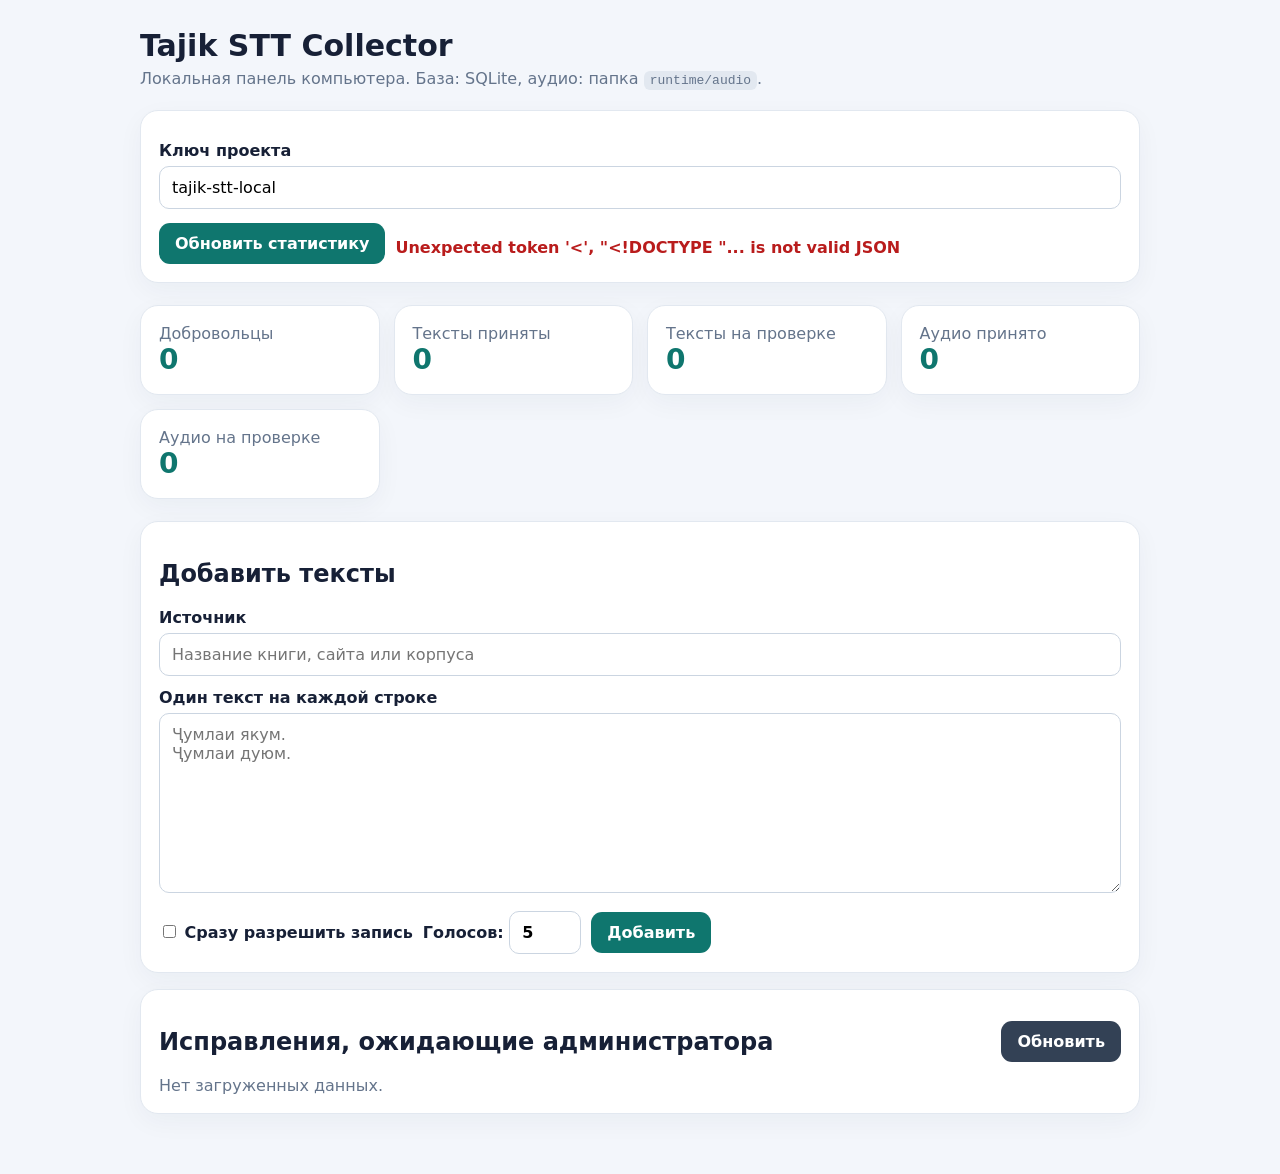
==== backend/admin.html @ f1344769 "v1.0 first-release" ====
<!doctype html>
<html lang="ru">
<head>
  <meta charset="utf-8">
  <meta name="viewport" content="width=device-width,initial-scale=1">
  <title>Tajik STT Collector — локальная панель</title>
  <style>
    :root { color-scheme: light; font-family: Inter, system-ui, sans-serif; background:#f3f6fb; color:#172036; }
    body { margin:0; }
    main { max-width:1000px; margin:0 auto; padding:28px 18px 60px; }
    h1 { margin:0 0 6px; font-size:30px; }
    .muted { color:#64748b; }
    .grid { display:grid; grid-template-columns:repeat(auto-fit,minmax(210px,1fr)); gap:14px; margin:22px 0; }
    .card { background:#fff; border:1px solid #e2e8f0; border-radius:18px; padding:18px; box-shadow:0 8px 26px #1e293b0b; }
    .stat { font-size:28px; font-weight:800; color:#0f766e; }
    label { display:block; font-weight:700; margin:12px 0 6px; }
    input,textarea,button,select { font:inherit; }
    input,textarea { width:100%; box-sizing:border-box; padding:11px 12px; border:1px solid #cbd5e1; border-radius:10px; }
    textarea { min-height:180px; resize:vertical; }
    button { border:0; border-radius:11px; padding:11px 16px; background:#0f766e; color:#fff; font-weight:800; cursor:pointer; }
    button.secondary { background:#334155; }
    button.danger { background:#b91c1c; }
    .row { display:flex; gap:10px; flex-wrap:wrap; align-items:center; margin-top:14px; }
    .row input[type=checkbox] { width:auto; }
    .review { padding:14px 0; border-top:1px solid #e2e8f0; }
    .review textarea { min-height:80px; }
    #message { min-height:24px; margin-top:12px; font-weight:700; }
    code { background:#e2e8f0; border-radius:6px; padding:2px 6px; }
  </style>
</head>
<body>
<main>
  <h1>Tajik STT Collector</h1>
  <div class="muted">Локальная панель компьютера. База: SQLite, аудио: папка <code>runtime/audio</code>.</div>

  <section class="card" style="margin-top:22px">
    <label for="key">Ключ проекта</label>
    <input id="key" value="tajik-stt-local" autocomplete="off">
    <div class="row">
      <button onclick="refreshAll()">Обновить статистику</button>
      <span id="message"></span>
    </div>
  </section>

  <section class="grid">
    <div class="card"><div class="muted">Добровольцы</div><div class="stat" id="volunteers">0</div></div>
    <div class="card"><div class="muted">Тексты приняты</div><div class="stat" id="textsApproved">0</div></div>
    <div class="card"><div class="muted">Тексты на проверке</div><div class="stat" id="textsPending">0</div></div>
    <div class="card"><div class="muted">Аудио принято</div><div class="stat" id="audioApproved">0</div></div>
    <div class="card"><div class="muted">Аудио на проверке</div><div class="stat" id="audioPending">0</div></div>
  </section>

  <section class="card">
    <h2>Добавить тексты</h2>
    <label for="source">Источник</label>
    <input id="source" placeholder="Название книги, сайта или корпуса">
    <label for="texts">Один текст на каждой строке</label>
    <textarea id="texts" placeholder="Ҷумлаи якум.&#10;Ҷумлаи дуюм."></textarea>
    <div class="row">
      <label style="margin:0"><input id="approved" type="checkbox"> Сразу разрешить запись</label>
      <label style="margin:0">Голосов: <input id="voices" type="number" value="5" min="1" max="20" style="width:72px"></label>
      <button onclick="importTexts()">Добавить</button>
    </div>
  </section>

  <section class="card" style="margin-top:16px">
    <div class="row" style="justify-content:space-between;margin-top:0">
      <h2>Исправления, ожидающие администратора</h2>
      <button class="secondary" onclick="loadCorrections()">Обновить</button>
    </div>
    <div id="corrections" class="muted">Нет загруженных данных.</div>
  </section>
</main>
<script>
const keyInput = document.getElementById('key');
keyInput.value = localStorage.getItem('tajikCollectorKey') || 'tajik-stt-local';
keyInput.addEventListener('change', () => localStorage.setItem('tajikCollectorKey', keyInput.value));

async function api(path, options = {}) {
  const headers = Object.assign({'X-Project-Key': keyInput.value}, options.headers || {});
  const response = await fetch(path, Object.assign({}, options, {headers}));
  const data = await response.json();
  if (!response.ok) throw new Error(data.error || `HTTP ${response.status}`);
  return data;
}

function showMessage(text, error = false) {
  const target = document.getElementById('message');
  target.textContent = text;
  target.style.color = error ? '#b91c1c' : '#0f766e';
}

async function refreshStats() {
  const data = await api('/api/v1/stats');
  document.getElementById('volunteers').textContent = data.volunteers || 0;
  document.getElementById('textsApproved').textContent = data.texts.approved || 0;
  document.getElementById('textsPending').textContent = data.texts.pending_review || 0;
  document.getElementById('audioApproved').textContent = data.recordings.approved || 0;
  document.getElementById('audioPending').textContent = data.recordings.pending || 0;
}

async function importTexts() {
  const lines = document.getElementById('texts').value.split(/\r?\n/).map(x => x.trim()).filter(Boolean);
  if (!lines.length) return showMessage('Вставьте хотя бы один текст.', true);
  try {
    const result = await api('/api/v1/admin/texts/import', {
      method: 'POST',
      headers: {'Content-Type': 'application/json'},
      body: JSON.stringify({
        texts: lines,
        source: document.getElementById('source').value,
        approved: document.getElementById('approved').checked,
        required_recordings: Number(document.getElementById('voices').value || 5)
      })
    });
    document.getElementById('texts').value = '';
    showMessage(`Добавлено: ${result.inserted}; дубликатов: ${result.duplicates}; пропущено: ${result.skipped}`);
    await refreshStats();
  } catch (error) { showMessage(error.message, true); }
}

async function loadCorrections() {
  const root = document.getElementById('corrections');
  const data = await api('/api/v1/admin/texts/needs-admin');
  root.replaceChildren();
  if (!data.texts.length) {
    root.textContent = 'Исправлений пока нет.';
    return;
  }
  for (const item of data.texts) {
    const block = document.createElement('div');
    block.className = 'review';
    const info = document.createElement('div');
    info.textContent = `#${item.id} — ${item.source || 'без источника'}`;
    info.className = 'muted';
    const area = document.createElement('textarea');
    area.value = item.corrections || item.content;
    const original = document.createElement('p');
    original.textContent = `Оригинал: ${item.content}`;
    const row = document.createElement('div');
    row.className = 'row';
    const accept = document.createElement('button');
    accept.textContent = 'Принять исправление';
    accept.onclick = () => resolveText(item.id, 'approve', area.value);
    const reject = document.createElement('button');
    reject.className = 'danger';
    reject.textContent = 'Отклонить текст';
    reject.onclick = () => resolveText(item.id, 'reject', item.content);
    row.append(accept, reject);
    block.append(info, original, area, row);
    root.append(block);
  }
}

async function resolveText(textId, action, content) {
  try {
    await api('/api/v1/admin/texts/resolve', {
      method: 'POST', headers: {'Content-Type': 'application/json'},
      body: JSON.stringify({text_id: textId, action, content})
    });
    showMessage(`Текст #${textId} обработан.`);
    await refreshAll();
  } catch (error) { showMessage(error.message, true); }
}

async function refreshAll() {
  try { await Promise.all([refreshStats(), loadCorrections()]); showMessage('Готово.'); }
  catch (error) { showMessage(error.message, true); }
}
refreshAll();
</script>
</body>
</html>
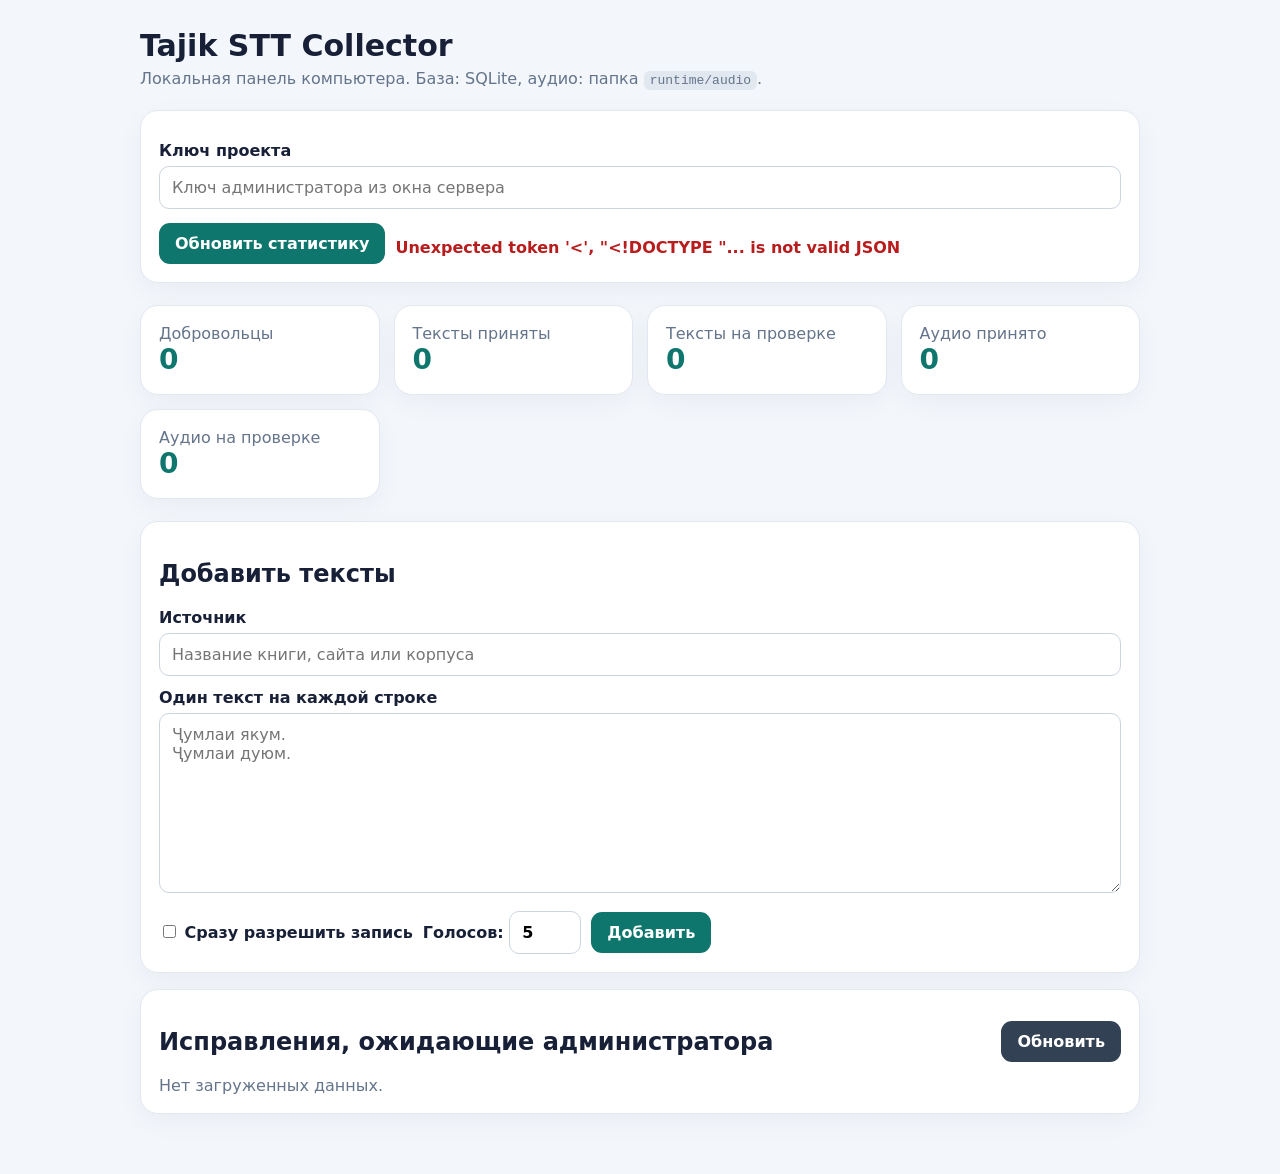
==== commit 0d471bc3: "Online PC server: update backend/admin.html" ====
--- a/backend/admin.html
+++ b/backend/admin.html
@@ -35,7 +35,7 @@
 
   <section class="card" style="margin-top:22px">
     <label for="key">Ключ проекта</label>
-    <input id="key" value="tajik-stt-local" autocomplete="off">
+    <input id="key" placeholder="Ключ администратора из окна сервера" autocomplete="off">
     <div class="row">
       <button onclick="refreshAll()">Обновить статистику</button>
       <span id="message"></span>
@@ -73,7 +73,7 @@
 </main>
 <script>
 const keyInput = document.getElementById('key');
-keyInput.value = localStorage.getItem('tajikCollectorKey') || 'tajik-stt-local';
+keyInput.value = localStorage.getItem('tajikCollectorKey') || '';
 keyInput.addEventListener('change', () => localStorage.setItem('tajikCollectorKey', keyInput.value));
 
 async function api(path, options = {}) {
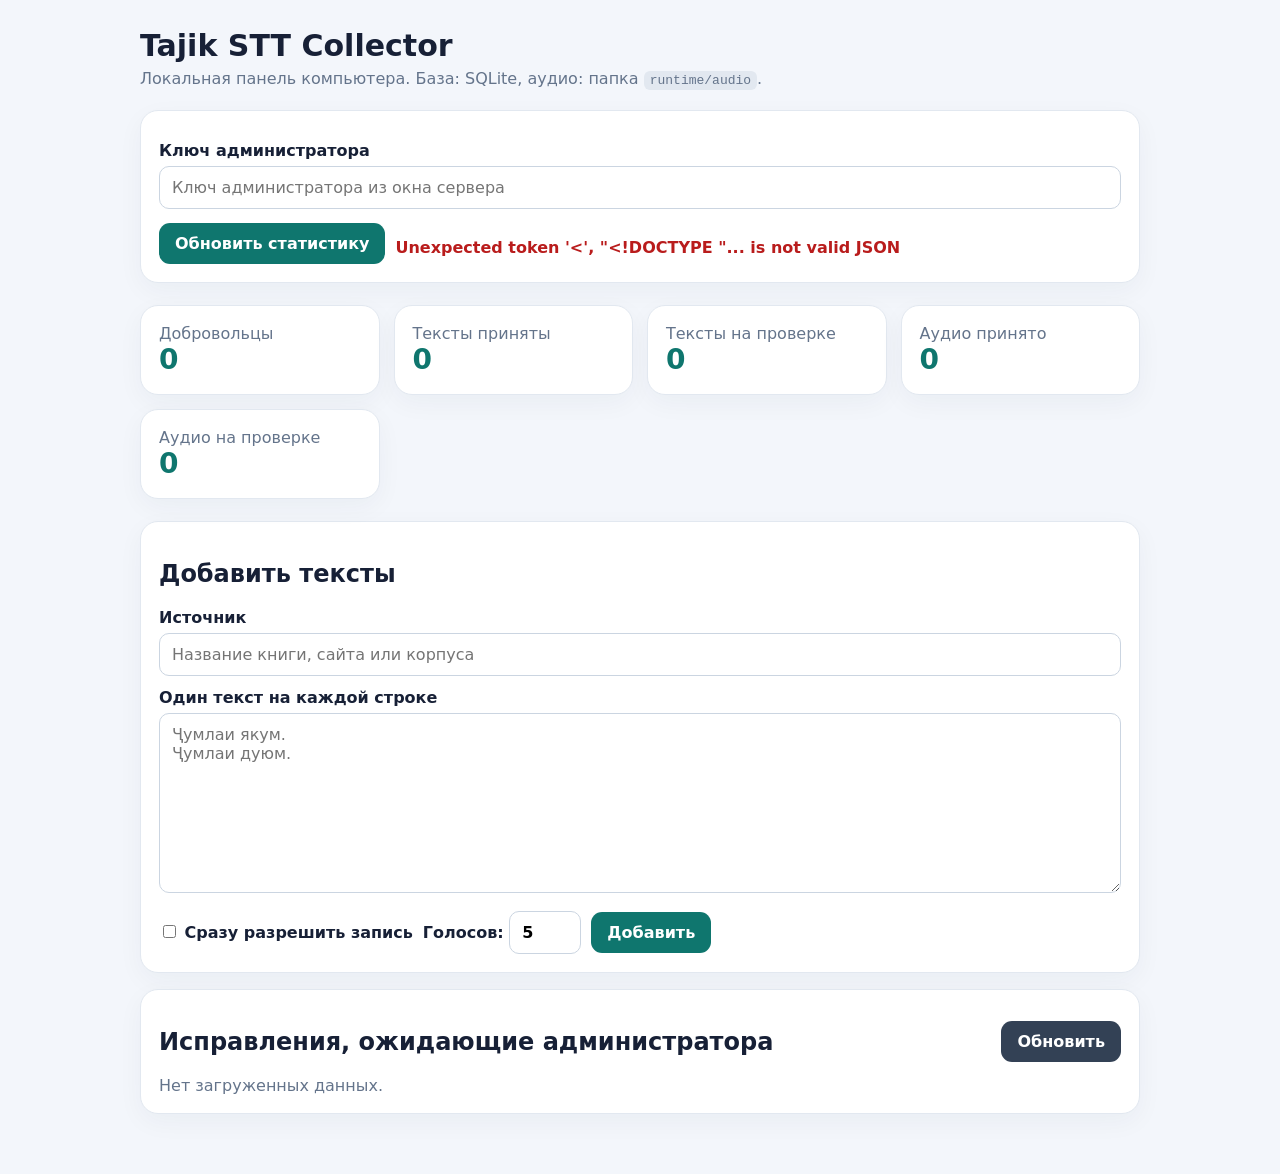
==== commit 47ec87a6: "Passwordless volunteer app: update backend/admin.html" ====
--- a/backend/admin.html
+++ b/backend/admin.html
@@ -34,7 +34,7 @@
   <div class="muted">Локальная панель компьютера. База: SQLite, аудио: папка <code>runtime/audio</code>.</div>
 
   <section class="card" style="margin-top:22px">
-    <label for="key">Ключ проекта</label>
+    <label for="key">Ключ администратора</label>
     <input id="key" placeholder="Ключ администратора из окна сервера" autocomplete="off">
     <div class="row">
       <button onclick="refreshAll()">Обновить статистику</button>
